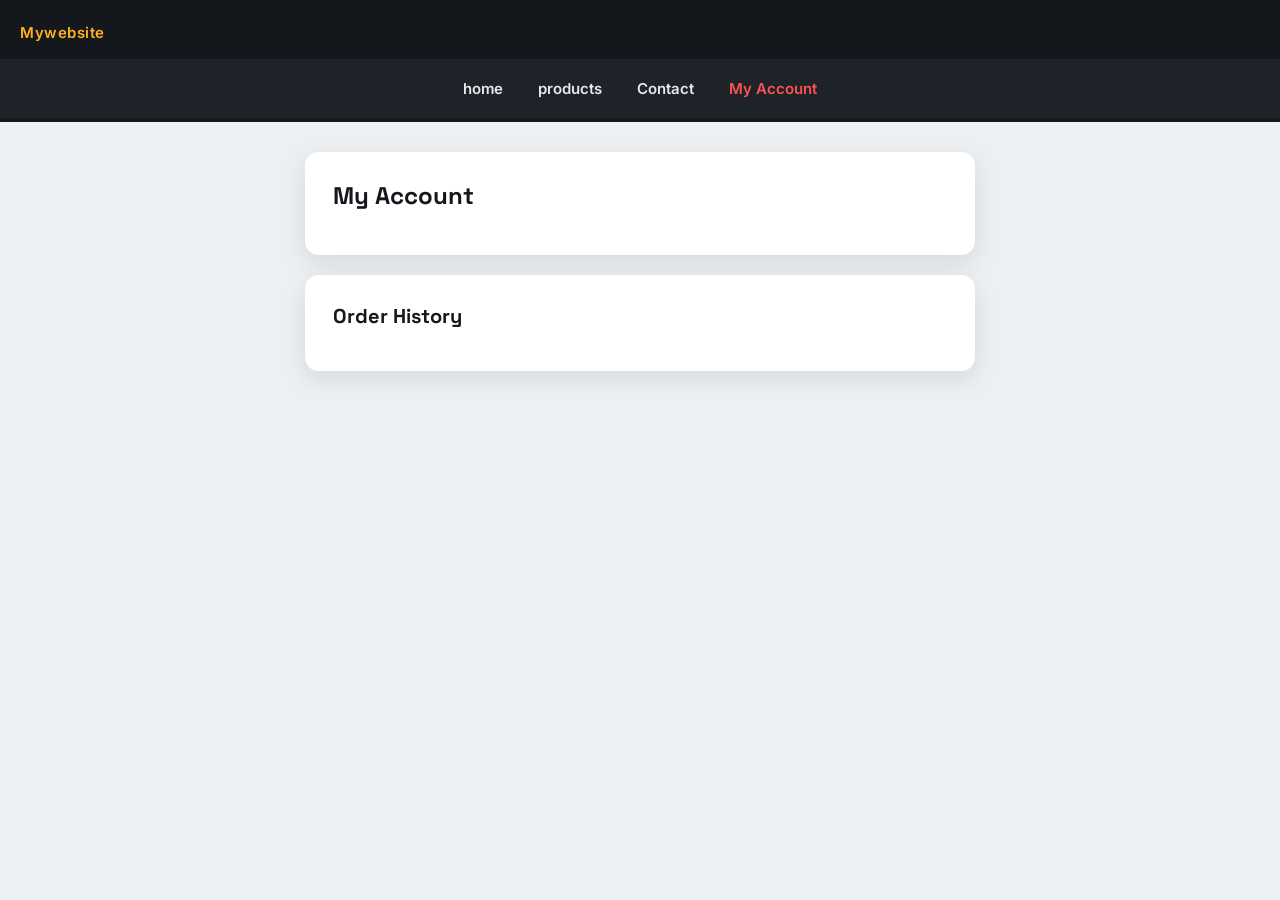
==== public/account.html @ fa632ea1 "Add files via upload" ====
<!DOCTYPE html>
<html lang="en" dir="ltr">
<head>
<meta charset="UTF-8">
<meta name="viewport" content="width=device-width, initial-scale=1.0">
<title>My Account - My website</title>
<link rel="preconnect" href="https://fonts.googleapis.com">
<link rel="stylesheet" href="https://fonts.googleapis.com/css2?family=Space+Grotesk:wght@500;700&family=Inter:wght@400;500;600&family=JetBrains+Mono:wght@400;600&display=swap">
<link rel="stylesheet" href="style.css">
<link rel="stylesheet" href="https://cdnjs.cloudflare.com/ajax/libs/font-awesome/6.7.2/css/all.min.css">
</head>
<body>

<header>
  <div class="header-top">
    <h2><a href="index.html" style="color: inherit; text-decoration: none; padding: 0;">Mywebsite</a></h2>
    <div class="header-actions">
      <div id="userMenu"></div>
    </div>
  </div>
  <nav>
    <a href="index.html">home</a>
    <a href="index.html#products">products</a>
    <a href="index.html#contact-section">Contact</a>
    <a href="account.html" style="color: #FF5252;">My Account</a>
  </nav>
</header>

<main class="account-page">
  <section class="account-card">
    <h1>My Account</h1>
    <div id="accountInfo" class="account-info"></div>
  </section>

  <section class="account-card">
    <h2>Order History</h2>
    <div id="ordersList"></div>
  </section>
</main>

<script>
async function init() {
    const meRes = await fetch('/api/me');
    const meData = await meRes.json();

    if (!meData.user) {
        window.location.href = 'login.html';
        return;
    }

    renderAccountUserMenu(meData.user);

    document.getElementById('accountInfo').innerHTML = `
        <p><strong>Name:</strong> ${meData.user.name}</p>
        <p><strong>Email:</strong> ${meData.user.email}</p>
    `;

    const ordersRes = await fetch('/api/orders');
    const orders = await ordersRes.json();
    const ordersList = document.getElementById('ordersList');

    if (orders.length === 0) {
        ordersList.innerHTML = `<p class="no-results">No orders yet — go grab a laptop!</p>`;
        return;
    }

    ordersList.innerHTML = orders
        .slice()
        .reverse()
        .map((order) => {
            const date = new Date(order.date).toLocaleString();
            const itemsHtml = order.items
                .map((it) => `<li>${it.name} — <span class="mono">$${it.price}</span></li>`)
                .join('');
            return `
                <div class="order-card">
                    <div class="order-card-head">
                        <span>Order #${order.id}</span>
                        <span class="mono">${date}</span>
                    </div>
                    <ul>${itemsHtml}</ul>
                    <p class="order-total mono">Total: $${order.total}</p>
                </div>
            `;
        })
        .join('');
}

function renderAccountUserMenu(user) {
    const el = document.getElementById('userMenu');
    el.innerHTML = `
        <span>Hi, ${user.name}</span>
        <button type="button" id="logoutBtn">Logout</button>
    `;
    document.getElementById('logoutBtn').addEventListener('click', async () => {
        await fetch('/api/logout', { method: 'POST' });
        window.location.href = 'index.html';
    });
}

init();
</script>
</body>
</html>
---- public/style.css ----
/*👇 نظام الألوان الجديد — مستوحى من توهج لوحة مفاتيح اللابتوب */

:root {
    --ink: #14171B;
    --ink-soft: #1E2329;
    --base: #EDF0F2;
    --surface: #FFFFFF;
    --amber: #FFB020;
    --teal: #2FB8AC;
    --coral: #E85D4C;
    --text-muted: #6B7280;
    --border: #E2E5E9;
    --shadow: 0 8px 24px rgba(20, 23, 27, 0.10);
    --shadow-lg: 0 16px 40px rgba(20, 23, 27, 0.18);
}

* {
    margin: 0;
    padding: 0;
    box-sizing: border-box;
    font-family: 'Inter', sans-serif;
    scroll-behavior: smooth;
}

h1, h2, h3, .btn-link, button, #close, #send {
    font-family: 'Space Grotesk', sans-serif;
}

.mono, #Count, #search-input, #select, #selectPrice,
.card .spec-chip, #input-Name, #input-price, #input-img, #Category-input,
.cart-item p:last-child, #cartTotal {
    font-family: 'JetBrains Mono', monospace;
}

html, body {
    background: var(--base);
    max-width: 100%;
    overflow-x: hidden;
    color: var(--ink);
}

h1 {
    color: var(--ink);
    padding: 10px;
    text-align: center;
    border-radius: 8px;
    margin-bottom: 20px;
}

header {
    background: var(--ink);
    padding-bottom: 4px;
}

.header-top {
    display: flex;
    justify-content: space-between;
    align-items: center;
    flex-wrap: wrap;
    gap: 10px;
    padding: 14px 20px;
}

header h2 {
    color: var(--amber);
    font-weight: 700;
    letter-spacing: 0.5px;
}

.header-actions {
    display: flex;
    align-items: center;
    gap: 16px;
}

#userMenu {
    display: flex;
    align-items: center;
    gap: 10px;
    font-size: 14px;
    color: #E6E8EA;
    white-space: nowrap;
}

#userMenu a, #userMenu button {
    padding: 6px 12px;
    font-size: 13px;
}

#userAccountLink {
    color: var(--teal);
    font-weight: 600;
    text-decoration: none;
    padding: 0;
}

#logoutBtn {
    background: var(--coral);
    color: white;
}

#cart {
    display: flex;
    justify-content: flex-end;
    align-items: center;
    border: none;
    gap: 6px;
}

#btncart {
    background: transparent;
    outline: none;
    border: none;
    color: var(--amber);
    font-size: 18px;
    cursor: pointer;
}

#Count {
    color: var(--surface);
    font-weight: bold;
    background: var(--teal);
    border-radius: 20px;
    padding: 2px 8px;
    font-size: 12px;
}

/* لوحة السلة */
#cartPanel {
    position: fixed;
    top: 0;
    right: 0;
    width: 340px;
    max-width: 90%;
    height: 100%;
    background: var(--surface);
    box-shadow: var(--shadow-lg);
    z-index: 10000;
    padding: 24px;
    transform: translateX(100%);
    transition: transform 0.3s ease;
    display: flex;
    flex-direction: column;
    gap: 12px;
    overflow-y: auto;
}

#cartPanel.open {
    transform: translateX(0);
}

#cartPanel h2 {
    color: var(--ink);
}

#closeCart {
    background: var(--base);
    color: var(--ink);
    border: none;
    border-radius: 50%;
    width: 32px;
    height: 32px;
    cursor: pointer;
}

.cart-item {
    display: flex;
    justify-content: space-between;
    align-items: center;
    background: var(--base);
    border-radius: 10px;
    padding: 10px;
    gap: 10px;
}

.cart-item img {
    width: 50px;
    height: 50px;
    object-fit: contain;
    background: var(--surface);
    border-radius: 6px;
}

.cart-item-info {
    flex: 1;
    font-size: 14px;
}

.cart-remove-btn {
    background: var(--coral);
    color: white;
    border: none;
    border-radius: 6px;
    padding: 6px 10px;
    cursor: pointer;
    font-size: 12px;
}

#cartTotal {
    font-weight: bold;
    margin-top: auto;
    padding-top: 14px;
    border-top: 1px dashed var(--border);
    color: var(--teal);
    font-size: 18px;
}

#cartEmptyMsg {
    color: var(--text-muted);
    text-align: center;
    margin-top: 30px;
}

#Hero {
    display: flex;
    flex-direction: column;
    justify-content: center;
    background-image:
        linear-gradient(120deg, rgba(20,23,27,0.85) 30%, rgba(20,23,27,0.45)),
        url(https://i.postimg.cc/50M5gXQG/file-00000000e9b08246a13f4dcadf9b049b.png);
    align-items: flex-start;
    gap: 15px;
    background-size: cover;
    background-position: center;
    background-repeat: no-repeat;
    min-height: 380px;
}

#content-hero {
    padding: 30px;
    color: white;
    line-height: 1.4;
    text-align: left;
    max-width: 560px;
}

#content-hero h2 {
    font-size: 40px;
    font-weight: 700;
    line-height: 1.15;
    margin-bottom: 10px;
}

#content-hero p {
    color: #C7CBD1;
    font-size: 16px;
    margin-bottom: 18px;
}

.btn-link {
    display: inline-block;
    padding: 12px 20px;
    background-color: var(--amber);
    color: var(--ink);
    border-radius: 8px;
    text-decoration: none;
    font-weight: 700;
    border: none;
    cursor: pointer;
    transition: 0.25s;
}

.btn-link:hover {
    background-color: var(--teal);
    color: white;
}

#products {
    background-color: var(--base);
    margin: 10px 0;
}

#Add {
    position: fixed;
    top: 80%;
    right: 20px;
    padding: 14px 18px;
    border-radius: 50%;
    font-size: 20px;
    border: none;
    z-index: 9999;
    cursor: pointer;
    background: var(--ink);
    color: var(--amber);
    box-shadow: var(--shadow-lg);
}

#pageAdd {
    position: fixed;
    display: flex;
    flex-direction: column;
    width: 90%;
    max-width: 400px;
    padding: 20px;
    left: 50%;
    transform: translateX(-50%);
    top: 15%;
    z-index: 9999;
    gap: 10px;
    border-radius: 12px;
    background-color: var(--ink);
    color: white;
    box-shadow: var(--shadow-lg);
}

#pageAdd label {
    font-size: 13px;
    color: #A9AFB8;
}

#input-Name, #input-price, #input-img, #Category-input {
    padding: 10px;
    border-radius: 8px;
    border: 1px solid #333A42;
    background: var(--ink-soft);
    color: white;
    outline-color: var(--amber);
}

.field-error {
    color: var(--coral);
    font-size: 12px;
    margin-top: -6px;
}

#close {
    width: 30%;
    align-self: flex-end;
    cursor: pointer;
    background: var(--ink-soft);
    color: white;
}

#send {
    background: var(--amber);
    color: var(--ink);
}

#content-products {
    display: grid;
    justify-content: center;
    align-items: stretch;
    border-radius: 8px;
    grid-template-columns: repeat(3, 1fr);
    gap: 20px;
    padding: 25px 15px;
}

.card {
    display: flex;
    flex-direction: column;
    justify-content: flex-start;
    align-items: center;
    background-color: var(--surface);
    border: 1px solid var(--border);
    border-radius: 12px;
    line-height: 1.5;
    width: 100%;
    padding: 18px;
    box-shadow: var(--shadow);
    transition: transform 0.2s ease, box-shadow 0.2s ease;
}

.card:hover {
    transform: translateY(-4px);
    box-shadow: var(--shadow-lg);
}

.card img {
    width: 100%;
    max-width: 220px;
    height: 160px;
    object-fit: contain;
    margin-bottom: 8px;
}

.card h3 {
    font-size: 17px;
    text-align: center;
}

.card-meta {
    display: flex;
    gap: 8px;
    margin: 6px 0 4px;
}

.spec-chip {
    font-size: 12px;
    padding: 4px 9px;
    border-radius: 20px;
    background: var(--base);
    color: var(--text-muted);
    text-transform: uppercase;
    letter-spacing: 0.4px;
}

.spec-chip.price {
    background: rgba(47, 184, 172, 0.12);
    color: var(--teal);
    font-weight: bold;
}

.no-results {
    text-align: center;
    color: var(--text-muted);
    padding: 30px;
    grid-column: 1 / -1;
}

#btnadd {
    width: 100%;
    padding: 10px;
    border: none;
    cursor: pointer;
    margin-top: 10px;
    background: var(--ink);
    color: white;
    border-radius: 8px;
    font-weight: 600;
    transition: 0.25s;
}

#btnadd:hover {
    background: var(--amber);
    color: var(--ink);
}

/* قسم البحث */

#section-search {
    display: flex;
    flex-direction: column;
    justify-content: flex-start;
    align-items: flex-start;
    background-color: var(--ink);
    border-radius: 12px;
    margin: 20px 100px 0;
    padding: 25px;
    gap: 10px;
    box-shadow: var(--shadow);
    position: relative;
}

#section-search h2 {
    color: white;
    font-weight: 600;
}

#search {
    background-color: var(--ink);
    padding: 10px 0;
    display: flex;
    flex-direction: column;
    gap: 4px;
}

#search-input {
    width: 100%;
    max-width: 500px;
    padding: 12px;
    border: 1px solid #333A42;
    border-radius: 8px;
    background: var(--ink-soft);
    color: white;
    outline-color: var(--teal);
}

#search-input::placeholder {
    color: #7C838C;
}

#select, #selectPrice {
    padding: 8px;
    border-radius: 6px;
    border: 1px solid #333A42;
    background: var(--ink-soft);
    color: white;
    outline-color: var(--teal);
}

/* قسم التواصل */

#contact-section {
    background-color: var(--surface);
    padding: 40px 20px;
    position: relative;
    min-height: 500px;
}

#contact-items {
    display: flex;
    flex-direction: column;
    width: 240px;
    gap: 18px;
}

#contact-title h2 {
    font-size: 30px;
    color: var(--ink);
}

#contact-info {
    line-height: 1.7;
    color: var(--text-muted);
    margin-left: 0;
    max-width: 400px;
}

strong {
    margin-left: 10px;
}

.info-text {
    margin-left: 49px;
    color: var(--text-muted);
}

#Contact-Email i, #Contact-Phone i, #Contact-location i {
    font-size: 20px;
    padding: 8px;
    border-radius: 10px;
    width: 20px;
    text-align: center;
}

#Contact-Email i {
    color: var(--teal);
    background-color: rgba(47, 184, 172, 0.12);
}

#Contact-Phone i {
    color: var(--amber);
    background-color: rgba(255, 176, 32, 0.14);
}

#Contact-location i {
    color: var(--coral);
    background-color: rgba(232, 93, 76, 0.12);
}

.form-container {
    display: flex;
    flex-direction: column;
    justify-content: space-between;
    align-items: center;
    border-radius: 12px;
    width: 300px;
    background-color: var(--base);
    padding: 30px;
    position: absolute;
    top: 20px;
    right: 30px;
    margin: 0;
    box-shadow: var(--shadow);
}

#Contact-form {
    display: flex;
    flex-direction: column;
    justify-content: center;
    align-items: center;
    gap: 10px;
    width: 100%;
}

.form-input {
    width: 100%;
    padding: 13px 15px;
    border: 1px solid var(--border);
    border-radius: 8px;
    background: white;
    font-size: 15px;
    outline: none;
    transition: 0.2s;
}

.form-input:focus {
    border-color: var(--teal);
}

#btn-send {
    background: var(--ink);
    color: white;
    width: 100%;
}

#btn-send:hover {
    background: var(--amber);
    color: var(--ink);
}

#formMsg {
    font-size: 14px;
    text-align: center;
}

/* footer */

footer {
    display: grid;
    grid-template-columns: repeat(4, 1fr);
    gap: 20px;
    background-color: var(--ink);
    padding: 30px 20px;
}

#footer-title {
    line-height: 1.7;
    color: #fff;
}

#Pform {
    color: var(--amber);
    font-weight: 600;
    margin-bottom: 6px;
}

#Links, #Categories, #Accounts {
    display: flex;
    flex-direction: column;
    line-height: 2.4;
}

nav {
    display: flex;
    justify-content: center;
    align-items: center;
    background-color: var(--ink-soft);
    width: 100%;
    margin: 0;
    padding: 10px;
    gap: 15px;
    flex-wrap: wrap;
}

a {
    padding: 10px;
    text-decoration: none;
    color: #E6E8EA;
    font-size: 15px;
    transition: 0.25s;
    font-weight: 600;
    border-radius: 8px;
}

nav a:hover {
    color: var(--amber);
}

a:focus-visible, button:focus-visible, input:focus-visible, select:focus-visible {
    outline: 2px solid var(--teal);
    outline-offset: 2px;
}

button {
    padding: 8px;
    background-color: var(--amber);
    border-radius: 8px;
    color: var(--ink);
    border: none;
    cursor: pointer;
    font-weight: 600;
}

.footer-link {
    color: #C7CBD1;
    font-size: 15px;
    font-weight: 600;
    text-decoration: none;
    transition: 0.25s;
    padding: 4px 0;
}

.footer-link:hover {
    color: var(--amber);
}

/* ================= صفحات تسجيل الدخول / إنشاء حساب ================= */

.auth-page {
    min-height: 100vh;
    display: flex;
    align-items: center;
    justify-content: center;
    background: var(--ink);
    padding: 20px;
}

.auth-card {
    background: var(--surface);
    border-radius: 14px;
    padding: 36px;
    width: 100%;
    max-width: 380px;
    box-shadow: var(--shadow-lg);
}

.auth-card h1 {
    font-family: 'Space Grotesk', sans-serif;
    font-size: 26px;
    margin-bottom: 6px;
    text-align: center;
}

.auth-sub {
    text-align: center;
    color: var(--text-muted);
    font-size: 14px;
    margin-bottom: 22px;
}

.auth-card form {
    display: flex;
    flex-direction: column;
    gap: 12px;
}

.auth-card label {
    font-size: 13px;
    color: var(--text-muted);
    margin-bottom: -8px;
}

.auth-card button[type="submit"] {
    background: var(--ink);
    color: white;
    padding: 12px;
    margin-top: 6px;
}

.auth-card button[type="submit"]:hover {
    background: var(--amber);
    color: var(--ink);
}

.auth-switch {
    text-align: center;
    font-size: 14px;
    margin-top: 18px;
    color: var(--text-muted);
}

.auth-switch a {
    color: var(--teal);
    padding: 0;
}

.auth-error {
    color: var(--coral);
    font-size: 13px;
    text-align: center;
    min-height: 16px;
}

/* ================= صفحة الحساب ================= */

.account-page {
    max-width: 700px;
    margin: 30px auto;
    padding: 0 15px;
    display: flex;
    flex-direction: column;
    gap: 20px;
}

.account-card {
    background: var(--surface);
    border-radius: 14px;
    padding: 28px;
    box-shadow: var(--shadow);
}

.account-card h1 {
    font-family: 'Space Grotesk', sans-serif;
    text-align: left;
    padding: 0;
    margin-bottom: 16px;
}

.account-card h2 {
    font-family: 'Space Grotesk', sans-serif;
    margin-bottom: 14px;
    font-size: 20px;
}

.account-info p {
    padding: 8px 0;
    border-bottom: 1px solid var(--border);
    line-height: 1.6;
}

.order-card {
    background: var(--base);
    border-radius: 10px;
    padding: 14px 16px;
    margin-bottom: 12px;
}

.order-card-head {
    display: flex;
    justify-content: space-between;
    font-size: 13px;
    color: var(--text-muted);
    margin-bottom: 8px;
}

.order-card ul {
    list-style: none;
    display: flex;
    flex-direction: column;
    gap: 4px;
    margin-bottom: 8px;
    font-size: 14px;
}

.order-total {
    font-weight: bold;
    color: var(--teal);
    text-align: right;
}

/* تصميم للهاتف */
@media (max-width: 768px) {
    #content-products {
        grid-template-columns: repeat(1, 1fr);
        padding: 20px;
    }

    #Hero {
        min-height: 320px;
    }

    #content-hero h2 {
        font-size: 28px;
    }

    .card {
        width: 90%;
        margin: 0 auto;
    }

    #section-search {
        width: auto;
        margin: 20px 15px 0;
        padding: 18px;
    }

    footer {
        display: flex;
        flex-direction: column;
        gap: 20px;
    }

    .form-container {
        position: static;
        width: 100%;
        max-width: 400px;
        margin: 20px auto 0;
    }

    #contact-items {
        width: 100%;
    }

    #contact-section {
        min-height: auto;
    }

    #cartPanel {
        width: 100%;
    }

    .header-top {
        flex-direction: column;
        align-items: flex-start;
        gap: 8px;
    }

    .header-actions {
        width: 100%;
        justify-content: space-between;
    }
}
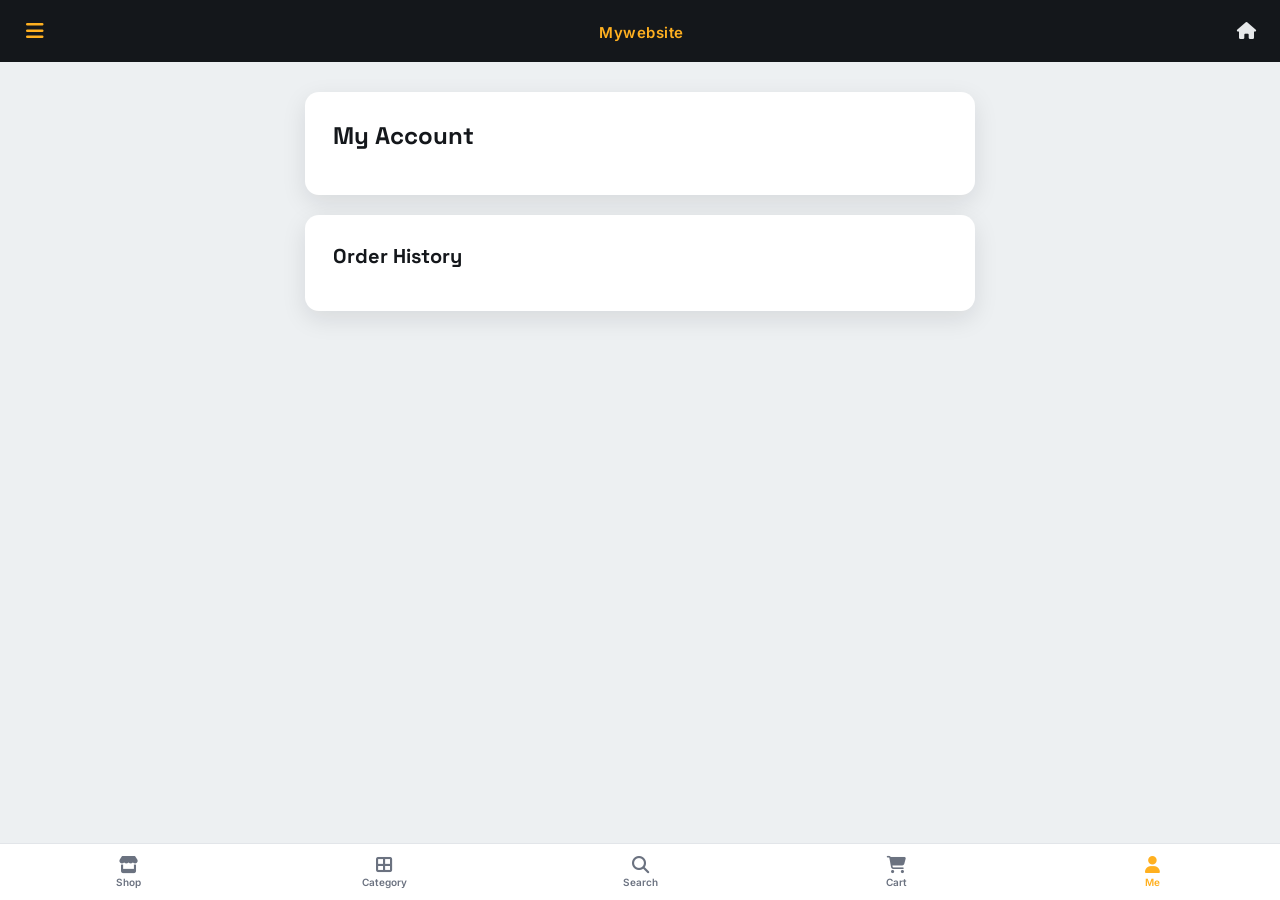
==== commit 224ac638: "Add files via upload" ====
--- a/public/account.html
+++ b/public/account.html
@@ -11,20 +11,24 @@
 </head>
 <body>
 
-<header>
-  <div class="header-top">
-    <h2><a href="index.html" style="color: inherit; text-decoration: none; padding: 0;">Mywebsite</a></h2>
-    <div class="header-actions">
-      <div id="userMenu"></div>
-    </div>
+<header class="app-header">
+  <button id="hamburgerBtn" class="hamburger-btn" aria-label="Menu" aria-expanded="false">
+    <i class="fas fa-bars"></i>
+  </button>
+  <h2 class="app-logo"><a href="index.html" style="color: inherit; text-decoration: none; padding: 0;">Mywebsite</a></h2>
+  <div class="header-icons">
+    <a href="index.html" aria-label="Home"><i class="fas fa-home"></i></a>
   </div>
-  <nav>
-    <a href="index.html">home</a>
-    <a href="index.html#products">products</a>
-    <a href="index.html#contact-section">Contact</a>
-    <a href="account.html" style="color: #FF5252;">My Account</a>
-  </nav>
 </header>
+
+<div id="navOverlay" class="nav-overlay"></div>
+<nav id="mainNav" class="side-drawer">
+  <div id="userMenu"></div>
+  <a href="index.html">home</a>
+  <a href="index.html#products">products</a>
+  <a href="index.html#contact-section">Contact</a>
+  <a href="account.html" style="color: #FF5252;">My Account</a>
+</nav>
 
 <main class="account-page">
   <section class="account-card">
@@ -37,6 +41,14 @@
     <div id="ordersList"></div>
   </section>
 </main>
+
+<nav class="bottom-nav">
+    <button type="button" class="bottom-nav-item" onclick="window.location.href='index.html'"><i class="fas fa-store"></i><span>Shop</span></button>
+    <button type="button" class="bottom-nav-item" onclick="window.location.href='index.html#products'"><i class="fas fa-th-large"></i><span>Category</span></button>
+    <button type="button" class="bottom-nav-item" onclick="window.location.href='index.html#section-search'"><i class="fas fa-search"></i><span>Search</span></button>
+    <button type="button" class="bottom-nav-item" onclick="window.location.href='index.html'"><i class="fas fa-shopping-cart"></i><span>Cart</span></button>
+    <button type="button" class="bottom-nav-item active"><i class="fas fa-user"></i><span>Me</span></button>
+</nav>
 
 <script>
 async function init() {
@@ -99,6 +111,22 @@
 }
 
 init();
+
+const hamburgerBtn = document.getElementById('hamburgerBtn');
+const mainNav = document.getElementById('mainNav');
+const navOverlay = document.getElementById('navOverlay');
+function closeDrawer() {
+    mainNav.classList.remove('open');
+    navOverlay.classList.remove('open');
+    hamburgerBtn.setAttribute('aria-expanded', 'false');
+}
+hamburgerBtn.addEventListener('click', () => {
+    const isOpen = mainNav.classList.toggle('open');
+    navOverlay.classList.toggle('open', isOpen);
+    hamburgerBtn.setAttribute('aria-expanded', isOpen);
+});
+navOverlay.addEventListener('click', closeDrawer);
+mainNav.querySelectorAll('a').forEach((link) => link.addEventListener('click', closeDrawer));
 </script>
 </body>
 </html>
--- a/public/style.css
+++ b/public/style.css
@@ -47,39 +47,113 @@
     margin-bottom: 20px;
 }
 
-header {
+.app-header {
+    position: sticky;
+    top: 0;
+    z-index: 500;
     background: var(--ink);
-    padding-bottom: 4px;
-}
-
-.header-top {
-    display: flex;
+    display: flex;
+    align-items: center;
     justify-content: space-between;
-    align-items: center;
-    flex-wrap: wrap;
+    padding: 12px 16px;
     gap: 10px;
-    padding: 14px 20px;
-}
-
-header h2 {
+}
+
+.app-logo {
     color: var(--amber);
     font-weight: 700;
     letter-spacing: 0.5px;
-}
-
-.header-actions {
-    display: flex;
-    align-items: center;
-    gap: 16px;
+    font-size: 20px;
+}
+
+.header-icons {
+    display: flex;
+    align-items: center;
+    gap: 6px;
+}
+
+.header-icons button,
+.header-icons a {
+    background: transparent;
+    border: none;
+    color: #E6E8EA;
+    font-size: 17px;
+    padding: 8px;
+    cursor: pointer;
+    position: relative;
+    text-decoration: none;
+}
+
+#btncart {
+    color: var(--amber);
+}
+
+#Count {
+    position: absolute;
+    top: 0;
+    right: 0;
+    color: var(--ink);
+    font-weight: bold;
+    background: var(--teal);
+    border-radius: 20px;
+    padding: 0px 5px;
+    font-size: 10px;
+}
+
+/* قائمة جانبية (Hamburger drawer) */
+.nav-overlay {
+    display: none;
+    position: fixed;
+    inset: 0;
+    background: rgba(0,0,0,0.5);
+    z-index: 900;
+}
+
+.nav-overlay.open {
+    display: block;
+}
+
+.side-drawer {
+    position: fixed;
+    top: 0;
+    left: 0;
+    height: 100%;
+    width: 260px;
+    max-width: 80%;
+    background: var(--ink);
+    z-index: 950;
+    display: flex;
+    flex-direction: column;
+    gap: 4px;
+    padding: 20px 16px;
+    transform: translateX(-100%);
+    transition: transform 0.25s ease;
+}
+
+.side-drawer.open {
+    transform: translateX(0);
+}
+
+.side-drawer a {
+    color: #E6E8EA;
+    padding: 12px 10px;
+    border-radius: 8px;
+}
+
+.side-drawer a:hover {
+    color: var(--amber);
 }
 
 #userMenu {
     display: flex;
     align-items: center;
+    justify-content: space-between;
     gap: 10px;
     font-size: 14px;
     color: #E6E8EA;
-    white-space: nowrap;
+    padding: 6px 10px 16px;
+    border-bottom: 1px solid #2A2F36;
+    margin-bottom: 8px;
 }
 
 #userMenu a, #userMenu button {
@@ -99,30 +173,160 @@
     color: white;
 }
 
-#cart {
-    display: flex;
-    justify-content: flex-end;
-    align-items: center;
-    border: none;
-    gap: 6px;
-}
-
-#btncart {
+.hamburger-btn {
+    display: block;
     background: transparent;
-    outline: none;
     border: none;
     color: var(--amber);
+    font-size: 20px;
+    cursor: pointer;
+    padding: 6px 10px;
+}
+
+/* تصنيفات علوية (Tabs) */
+.category-tabs {
+    display: flex;
+    gap: 22px;
+    overflow-x: auto;
+    background: var(--ink-soft);
+    padding: 12px 16px;
+    scrollbar-width: none;
+}
+
+.category-tabs::-webkit-scrollbar {
+    display: none;
+}
+
+.category-tabs .tab {
+    background: transparent;
+    border: none;
+    color: #9AA1AA;
+    font-weight: 600;
+    font-size: 15px;
+    padding: 4px 0;
+    white-space: nowrap;
+    cursor: pointer;
+    border-bottom: 2px solid transparent;
+}
+
+.category-tabs .tab.active {
+    color: white;
+    border-bottom-color: var(--amber);
+}
+
+/* شريط العروض */
+.promo-strip {
+    display: flex;
+    background: #FFF6E8;
+    padding: 14px 16px;
+    gap: 20px;
+}
+
+.promo-item {
+    display: flex;
+    align-items: center;
+    gap: 10px;
+    flex: 1;
+    font-size: 13px;
+}
+
+.promo-item i {
+    color: var(--amber);
     font-size: 18px;
-    cursor: pointer;
-}
-
-#Count {
-    color: var(--surface);
-    font-weight: bold;
-    background: var(--teal);
-    border-radius: 20px;
-    padding: 2px 8px;
+}
+
+.promo-item strong {
+    display: block;
+    margin: 0;
+    font-size: 13px;
+    color: var(--ink);
+}
+
+.promo-item span {
+    color: var(--text-muted);
     font-size: 12px;
+}
+
+/* شبكة التصنيفات الدائرية */
+.category-grid-section {
+    padding: 18px 10px;
+    background: var(--surface);
+}
+
+.category-grid {
+    display: grid;
+    grid-template-columns: repeat(4, 1fr);
+    gap: 10px;
+    text-align: center;
+}
+
+.category-circle {
+    display: flex;
+    flex-direction: column;
+    align-items: center;
+    gap: 6px;
+    cursor: pointer;
+}
+
+.circle-icon {
+    width: 56px;
+    height: 56px;
+    border-radius: 50%;
+    background: var(--base);
+    display: flex;
+    align-items: center;
+    justify-content: center;
+    font-size: 20px;
+    color: var(--ink);
+    transition: 0.2s;
+}
+
+.category-circle:hover .circle-icon {
+    background: var(--amber);
+}
+
+.category-circle span {
+    font-size: 12px;
+    color: var(--ink);
+}
+
+/* شريط تنقل سفلي ثابت */
+.bottom-nav {
+    position: fixed;
+    bottom: 0;
+    left: 0;
+    width: 100%;
+    background: var(--surface);
+    border-top: 1px solid var(--border);
+    display: flex;
+    z-index: 500;
+    padding: 6px 0 max(6px, env(safe-area-inset-bottom));
+}
+
+.bottom-nav-item {
+    flex: 1;
+    background: transparent;
+    border: none;
+    display: flex;
+    flex-direction: column;
+    align-items: center;
+    gap: 3px;
+    font-size: 10px;
+    color: var(--text-muted);
+    padding: 6px 0;
+    cursor: pointer;
+}
+
+.bottom-nav-item i {
+    font-size: 17px;
+}
+
+.bottom-nav-item.active {
+    color: var(--amber);
+}
+
+body {
+    padding-bottom: 62px;
 }
 
 /* لوحة السلة */
@@ -272,8 +476,8 @@
 
 #Add {
     position: fixed;
-    top: 80%;
-    right: 20px;
+    bottom: 78px;
+    right: 16px;
     padding: 14px 18px;
     border-radius: 50%;
     font-size: 20px;
@@ -622,18 +826,6 @@
     line-height: 2.4;
 }
 
-nav {
-    display: flex;
-    justify-content: center;
-    align-items: center;
-    background-color: var(--ink-soft);
-    width: 100%;
-    margin: 0;
-    padding: 10px;
-    gap: 15px;
-    flex-wrap: wrap;
-}
-
 a {
     padding: 10px;
     text-decoration: none;
@@ -871,14 +1063,19 @@
         width: 100%;
     }
 
-    .header-top {
+    .category-grid {
+        grid-template-columns: repeat(4, 1fr);
+        gap: 6px;
+    }
+
+    .circle-icon {
+        width: 48px;
+        height: 48px;
+        font-size: 17px;
+    }
+
+    .promo-strip {
         flex-direction: column;
-        align-items: flex-start;
-        gap: 8px;
-    }
-
-    .header-actions {
-        width: 100%;
-        justify-content: space-between;
-    }
-}
+        gap: 10px;
+    }
+}
